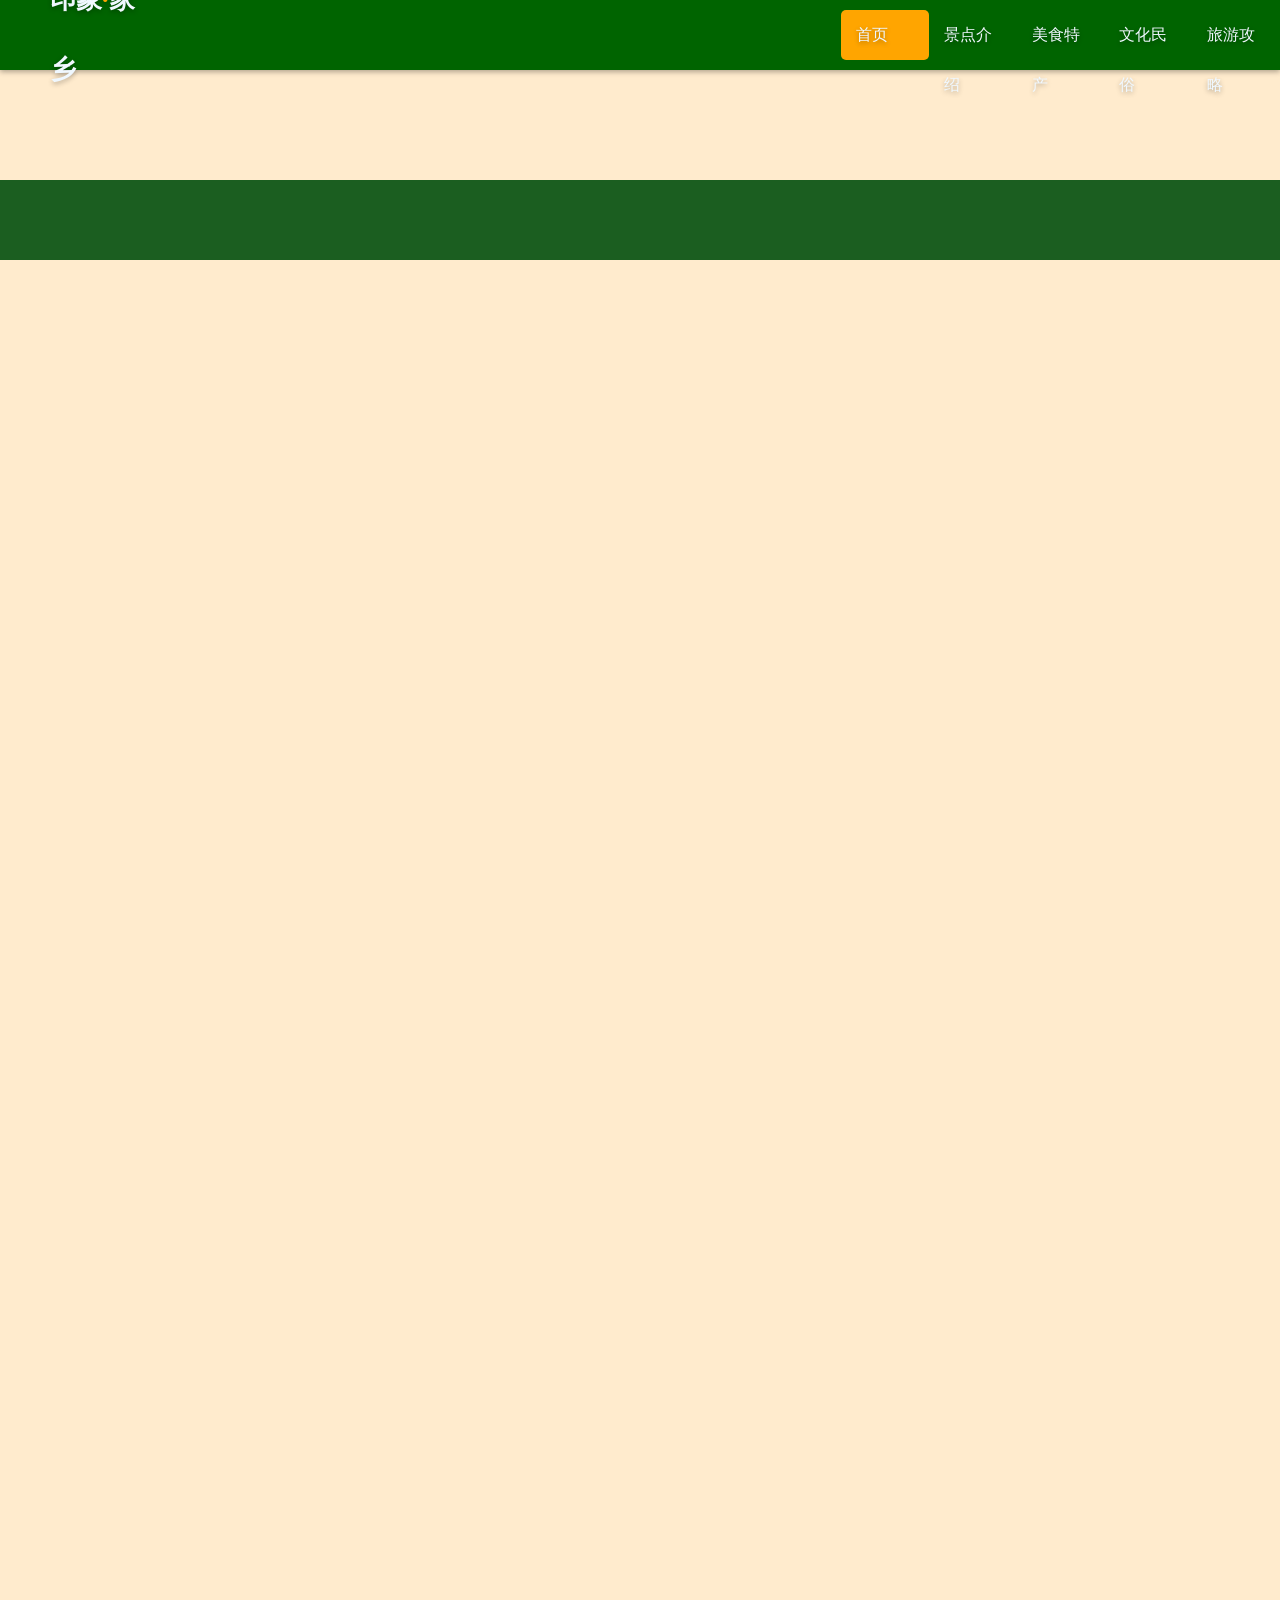
==== attractions.html @ 5d6b2a7b "初始提交：HTML实训项目" ====
<!DOCTYPE html>
<html lang="zh-CN">
<head>
    <meta charset="UTF-8">
    <title>我的家乡</title>
    <link rel="stylesheet" type="text/css" href="./css/css.css">
</head>
<body>
    <header id="header">
        <div class="nav">
            <div class="logo"><span>印象</span><span class="dot">·</span><span>家乡</span></div>
            <a href="index.html" class="nav_font1">首页</a>
            <a href="attractions.html" class="nav_font">景点介绍</a>
            <a href="food.html" class="nav_font">美食特产</a>
            <a href="culture.html" class="nav_font">文化民俗</a>
            <a href="travel.html" class="nav_font">旅游攻略</a>
        </div>
    </header>

    <main>
        <section id="banner">
        </section>

        <section class="intro">
        </section>

        <section class="scenic">
        </section>

        <section class="food">
        </section>
    </main>

    <footer id="footer">
    </footer>

    <script src="./JavaScript/js.js"></script>
</body>
</html>
---- css/css.css ----
body{
    margin: 0;
    padding: 0;
    height: 2700px;
    overflow: auto;
    background-color: blanchedalmond;
}
a {
    color: inherit;
}

.nav{
    display: flex;
    align-items: center;
    width: 100%;
    height: 70px;
    background-color: darkgreen;
    box-shadow: 0 2px 5px rgba(0,0,0,0.3);
    position: fixed;
    top: 0;
    left: 0;
    z-index: 9999;
}
.dot{
    color: orange;
}
.logo{
    padding: 0 50px;
    line-height: 70px;
    color: aliceblue;
    font-size: 26px;
    font-weight: 700;
    text-shadow: 0 2px 5px rgba(0,0,0,0.3);
}
.nav_font{
    text-shadow:0 2px 5px rgba(0,0,0,0.3) ;
    width: 70px;
    height: 50px;
    color: aliceblue;
    font-size: 16px;
    text-decoration: none;
    padding: 0 15px;
    line-height: 50px;
    border: 1px solid none;
    border-radius: 5px;
    transition-property: all;
    transition-duration: 0.5s;
}
.nav_font1{
    text-shadow:0 2px 5px rgba(0,0,0,0.3) ;
    width: 70px;
    height: 50px;
    background-color: orange;
    color: aliceblue;
    font-size: 16px;
    text-decoration: none;
    padding: 0 15px;
    margin-left: 650px;
    line-height: 50px;
    border: 1px solid none;
    border-radius: 5px;
}
.nav_font:hover{
    background-color: orange;
}
main{
    padding-top: 70px;
}
.banner{
    margin-top: 15px;
    height: 500px;
    width: 100%;
    position: relative;
    background-image:url("../img/图1.jpg");
    background-repeat: no-repeat;
    background-size: cover;
    background-position: center;
    display: flex;
    justify-content: center;
    align-items: center;
}

.img_font1{
    font-size: 60px;
    color: white;
    text-shadow:2px 2px 4px rgba(0,0,0,0.5);
}
.img_font2{
    font-size: 30px;
    color: white;
    margin-top: 5px;
    text-shadow:2px 2px 4px rgba(0,0,0,0.5);
}
.intro {
    display: flex;
    gap: 40px;
    align-items: center;
    max-width: 1200px;
    margin: 50px auto;
    padding: 0 20px;
}
.intro-img {
    flex: 1;
}
.intro-img img {
    width: 100%;
    border-radius: 10px;
}
.intro-text {
    flex: 1;
}
.intro-text h2 {
    font-size: 28px;
    color: darkgreen;
    margin-bottom: 20px;
}
.intro-text p {
    font-size: 16px;
    line-height: 1.8;
    color: #555;
    margin-bottom: 15px;
}
.scenic{
    color: darkgreen;
    line-height: 10px;
    text-align: center;
    font-size: 28px;
    font-weight: 700;
}
.fufu{
    color: orange;
}
.scenic_font{
    font-size: 15px;
    color: #555;
}
.cards {
    display: flex;
    gap: 30px;
    max-width: 1200px;
    margin: 50px auto;
    padding: 0 20px;
}
.card {
    flex: 1;
    background: white;
    border-radius: 10px;
    overflow: hidden;
    box-shadow: 0 2px 10px rgba(0,0,0,0.1);
    line-height: 20px;
}
.card img {
    width: 100%;
    height: 200px;
    object-fit: cover;
}
.card h3 {
    padding: 15px;
    color: darkgreen;
}
.card p {
    padding: 0 15px 15px;
    color: #666;
    font-size: 14px;
}
.food{
    color: darkgreen;
    line-height: 10px;
    text-align: center;
    font-size: 28px;
    font-weight: 700;
}
.fufu{
    color: orange;
}
.food_font{
    font-size: 15px;
    color: #555;
}
#footer{
    background: #1B5E20;
    color: white;
    padding: 40px 5%;
    margin-top: 60px;
}
.footer-content{
    max-width: 1200px;
    margin: 0 auto;
    display: flex;
    gap: 40px;
}
.footer-section{
    flex: 1;
}
.footer-section h3{
    color: orange;
    margin-bottom: 20px;
    font-size: 18px;
}
.footer-section p,
.footer-section li{
    color: #ccc;
    line-height: 2;
}
.footer-section a{
    color: #ccc;
    text-decoration: none;
}
.footer-section a:hover{
    color: orange;
}
.footer-bottom{
    text-align: center;
    padding-top: 20px;
    border-top: 1px solid #2E7D32;
    margin-top: 30px;
    color: #999;
}
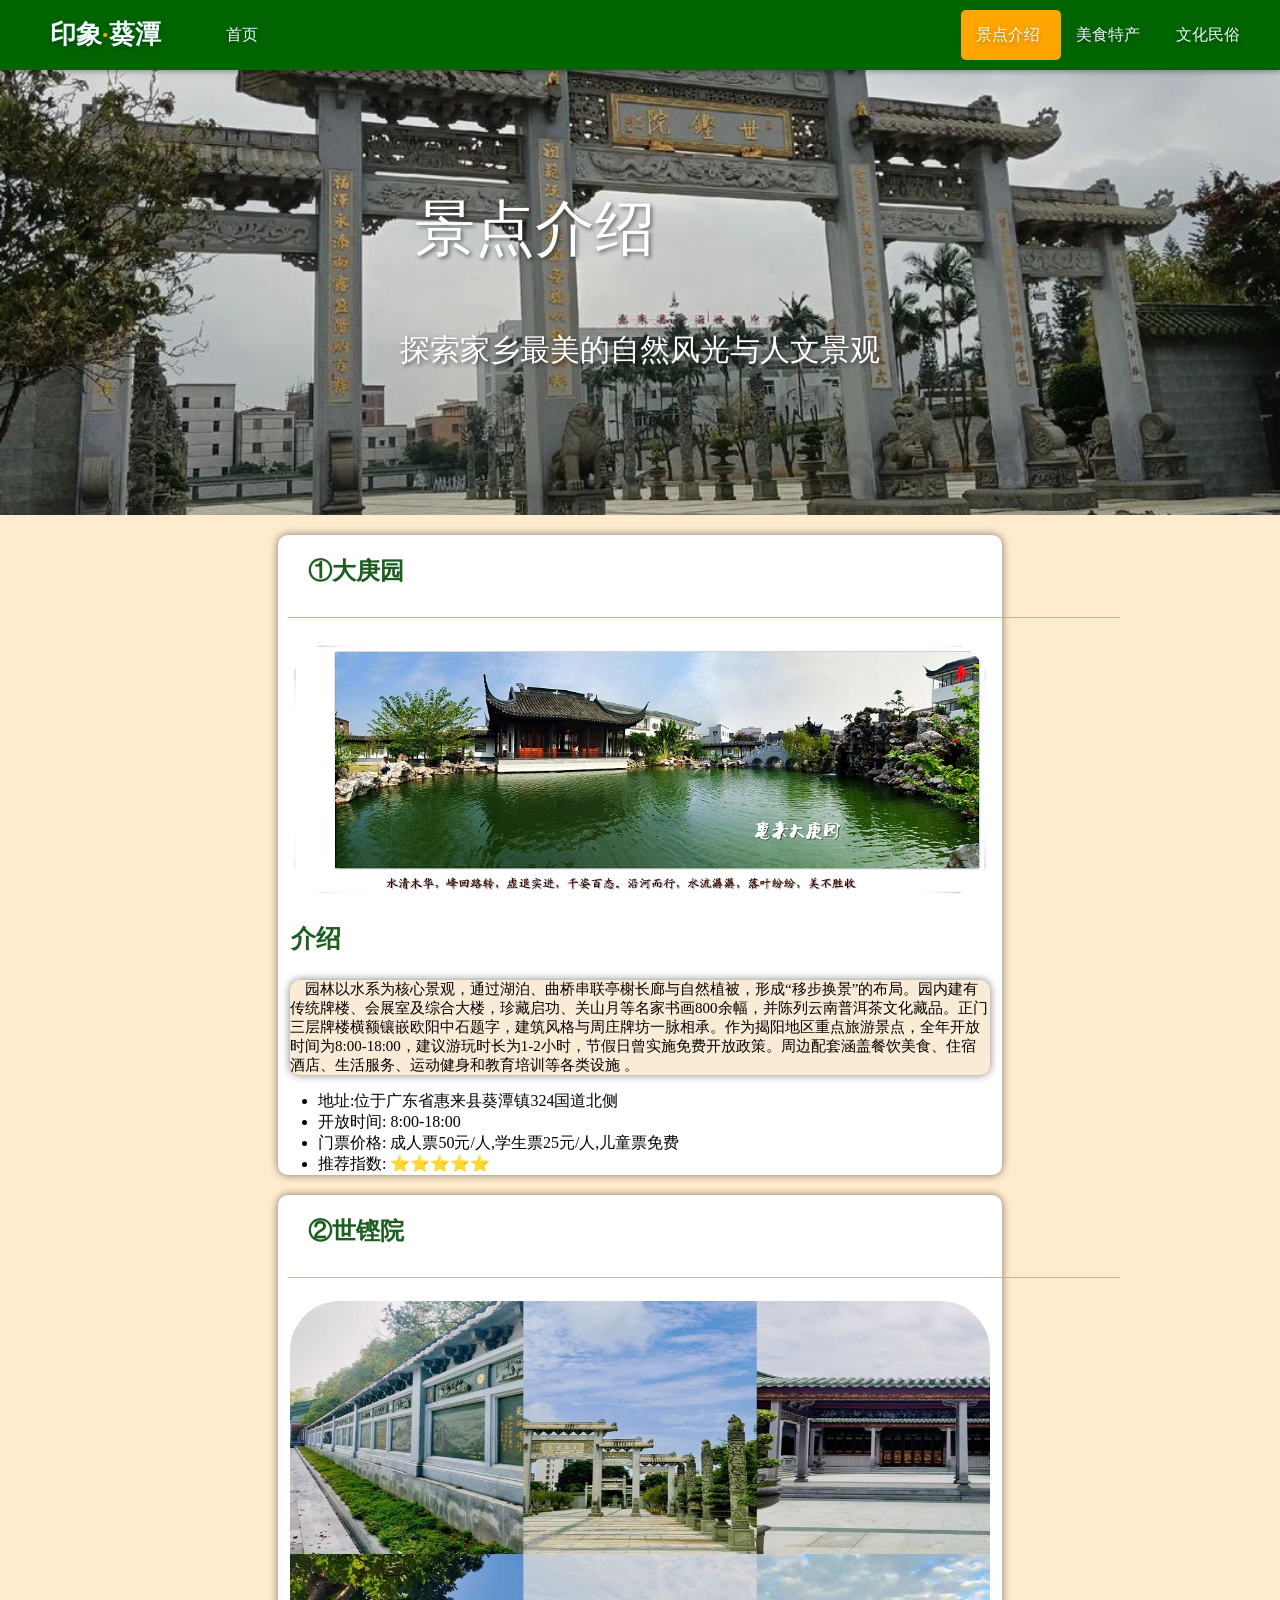
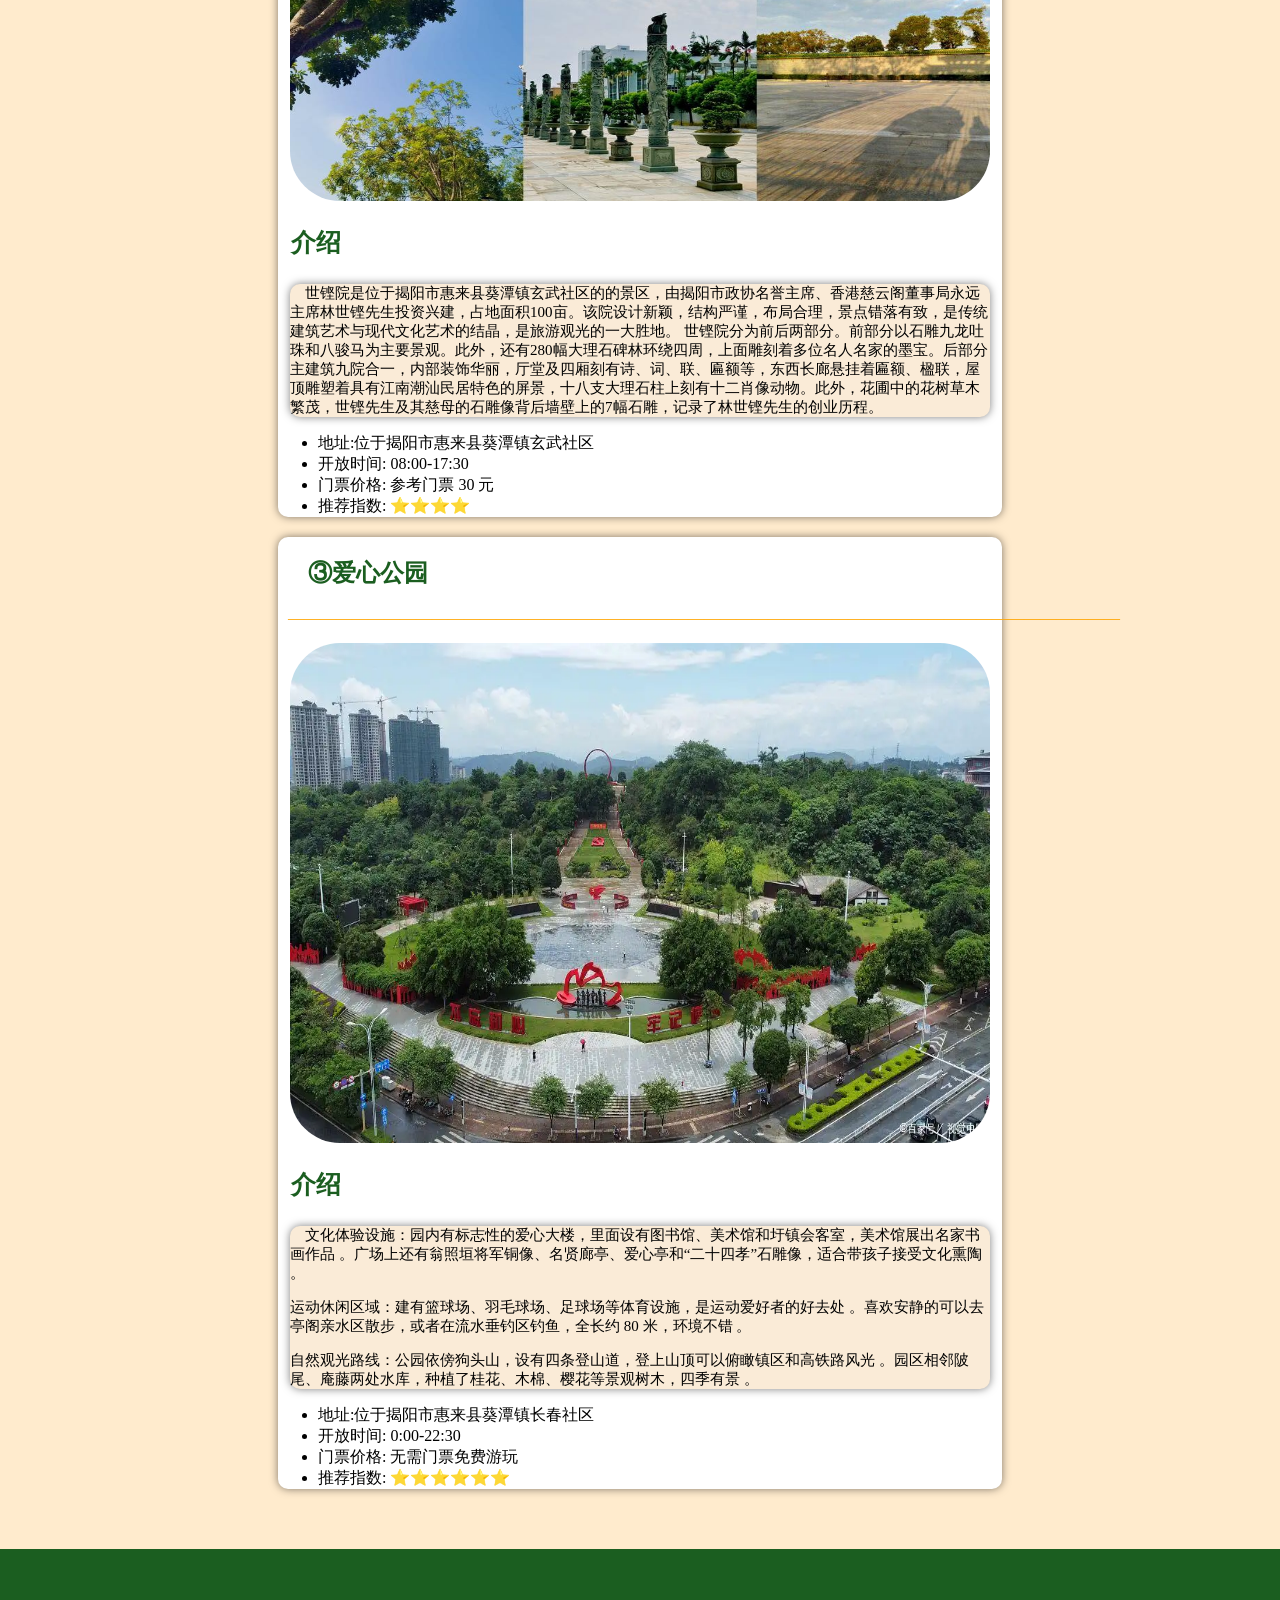
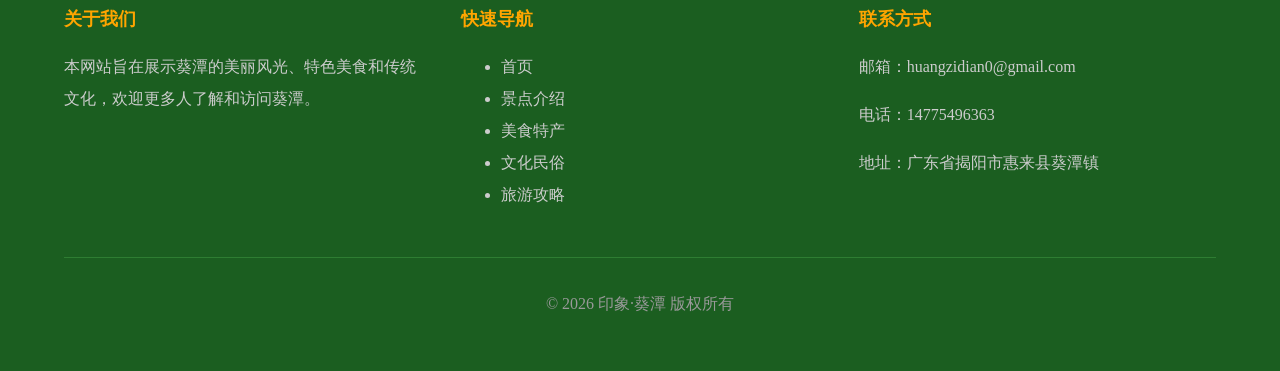
==== commit a0ed05dd: "Final commit: 项目完成" ====
--- a/attractions.html
+++ b/attractions.html
@@ -3,37 +3,135 @@
 <head>
     <meta charset="UTF-8">
     <title>我的家乡</title>
-    <link rel="stylesheet" type="text/css" href="./css/css.css">
+    <link rel="stylesheet" type="text/css" href="./css/css2.css">
 </head>
 <body>
     <header id="header">
         <div class="nav">
-            <div class="logo"><span>印象</span><span class="dot">·</span><span>家乡</span></div>
-            <a href="index.html" class="nav_font1">首页</a>
-            <a href="attractions.html" class="nav_font">景点介绍</a>
+            <div class="logo"><span><a href="index.html">印象</a></span><span class="dot"><a href="index.html">·</a></span><span><a href="index.html">葵潭</a></span></div>
+            <a href="index.html" class="nav_font">首页</a>
+            <a href="attractions.html" class="nav_font1">景点介绍</a>
             <a href="food.html" class="nav_font">美食特产</a>
             <a href="culture.html" class="nav_font">文化民俗</a>
-            <a href="travel.html" class="nav_font">旅游攻略</a>
+            
         </div>
     </header>
 
     <main>
-        <section id="banner">
+        <section id="banner" class="banner">
+            <div>
+                <p class="img_font1">&nbsp;景点介绍</p>
+                <p class="img_font2">探索家乡最美的自然风光与人文景观</p>
+            </div>
+            
         </section>
 
-        <section class="intro">
+        <section class="box">
+            <div class="box1">
+                <h1>①大庚园</h1>
+                <p class="dot1">————————————————————————————————————————————————————</p>
+            <div >
+                <img src="./img/大园2.jpg" alt="photo" class="img_1">
+            </div>
+            <div>
+                <p class="font">&nbsp;&nbsp;介绍</p>
+                <div class="font_1">
+                    &nbsp;&nbsp;&nbsp;&nbsp;园林以水系为核心景观，通过湖泊、曲桥串联亭榭长廊与自然植被，形成“移步换景”的布局。园内建有传统牌楼、会展室及综合大楼，珍藏启功、关山月等名家书画800余幅，并陈列云南普洱茶文化藏品。正门三层牌楼横额镶嵌欧阳中石题字，建筑风格与周庄牌坊一脉相承。作为揭阳地区重点旅游景点，全年开放时间为8:00-18:00，建议游玩时长为1-2小时，节假日曾实施免费开放政策。周边配套涵盖餐饮美食、住宿酒店、生活服务、运动健身和教育培训等各类设施 。
+                </div>
+            <div>
+                <ul>
+                    <li>地址:位于广东省惠来县葵潭镇324国道北侧</li>
+                    <li>开放时间: 8:00-18:00</li>
+                    <li>门票价格: 成人票50元/人,学生票25元/人,儿童票免费</li>
+                    <li>推荐指数: ⭐⭐⭐⭐⭐</li>
+                </ul>
+            </div>
+
+            </div>
         </section>
 
-        <section class="scenic">
+        <section class="box">
+            <div class="box1">
+                <h1>②世铿院</h1>
+                <p class="dot1">————————————————————————————————————————————————————</p>
+            <div >
+                <img src="./img/世2.jpg" alt="photo" class="img_2">
+            </div>
+            <div>
+                <p class="font">&nbsp;&nbsp;介绍</p>
+                <div class="font_1">
+                    &nbsp;&nbsp;&nbsp;&nbsp;世铿院是位于揭阳市惠来县葵潭镇玄武社区的的景区，由揭阳市政协名誉主席、香港慈云阁董事局永远主席林世铿先生投资兴建，占地面积100亩。该院设计新颖，结构严谨，布局合理，景点错落有致，是传统建筑艺术与现代文化艺术的结晶，是旅游观光的一大胜地。
+                    世铿院分为前后两部分。前部分以石雕九龙吐珠和八骏马为主要景观。此外，还有280幅大理石碑林环绕四周，上面雕刻着多位名人名家的墨宝。后部分主建筑九院合一，内部装饰华丽，厅堂及四厢刻有诗、词、联、匾额等，东西长廊悬挂着匾额、楹联，屋顶雕塑着具有江南潮汕民居特色的屏景，十八支大理石柱上刻有十二肖像动物。此外，花圃中的花树草木繁茂，世铿先生及其慈母的石雕像背后墙壁上的7幅石雕，记录了林世铿先生的创业历程。
+                </div>
+            <div>
+                <ul>
+                    <li>地址:位于揭阳市惠来县葵潭镇玄武社区</li>
+                    <li>开放时间: 08:00-17:30‌ </li>
+                    <li>门票价格: 参考门票 30 元</li>
+                    <li>推荐指数: ⭐⭐⭐⭐</li>
+                </ul>
+            </div>
+
+            </div>
         </section>
 
-        <section class="food">
+        <section class="box">
+            <div class="box1">
+                <h1>③爱心公园</h1>
+                <p class="dot1">————————————————————————————————————————————————————</p>
+            <div >
+                <img src="./img/爱心2.webp" alt="photo" class="img_2">
+            </div>
+            <div>
+                <p class="font">&nbsp;&nbsp;介绍</p>
+                <div class="font_1">
+                    <p>&nbsp;&nbsp;&nbsp;&nbsp;文化体验设施‌：园内有标志性的爱心大楼，里面设有图书馆、美术馆和圩镇会客室，美术馆展出名家书画作品 。广场上还有翁照垣将军铜像、名贤廊亭、爱心亭和“二十四孝”石雕像，适合带孩子接受文化熏陶 。</p>
+                            <p>‌运动休闲区域‌：建有篮球场、羽毛球场、足球场等体育设施，是运动爱好者的好去处 。喜欢安静的可以去亭阁亲水区散步，或者在流水垂钓区钓鱼，全长约 80 米，环境不错 。</p>
+                            <p>‌自然观光路线‌：公园依傍狗头山，设有四条登山道，登上山顶可以俯瞰镇区和高铁路风光 。园区相邻陂尾、庵藤两处水库，种植了桂花、木棉、樱花等景观树木，四季有景 。‌‌‌</p>
+                </div>
+            <div>
+                <ul>
+                    <li>地址:位于揭阳市惠来县葵潭镇长春社区‌</li>
+                    <li>开放时间: 0:00-22:30‌ </li>
+                    <li>门票价格: 无需门票免费游玩</li>
+                    <li>推荐指数: ⭐⭐⭐⭐⭐⭐</li>
+                </ul>
+            </div>
+            </div>
         </section>
+
+        
     </main>
 
     <footer id="footer">
+        <div class="footer-content">
+            <div class="footer-section">
+                <h3>关于我们</h3>
+                <p>本网站旨在展示葵潭的美丽风光、特色美食和传统文化，欢迎更多人了解和访问葵潭。</p>
+            </div>
+            <div class="footer-section">
+                <h3>快速导航</h3>
+                <ul>
+                    <li><a href="index.html">首页</a></li>
+                    <li><a href="attractions.html">景点介绍</a></li>
+                    <li><a href="food.html">美食特产</a></li>
+                    <li><a href="culture.html">文化民俗</a></li>
+                    <li><a href="travel.html">旅游攻略</a></li>
+                </ul>
+            </div>
+            <div class="footer-section">
+                <h3>联系方式</h3>
+                <p>邮箱：huangzidian0@gmail.com</p>
+                <p>电话：14775496363</p>
+                <p>地址：广东省揭阳市惠来县葵潭镇</p>
+            </div>
+        </div>
+        <div class="footer-bottom">
+            <p>&copy; 2026 印象·葵潭 版权所有</p>
+        </div>
     </footer>
+    
 
-    <script src="./JavaScript/js.js"></script>
+    <script src="#"></script>
 </body>
 </html>
--- a/css/css2.css
+++ b/css/css2.css
@@ -0,0 +1,180 @@
+body{
+    margin: 0;
+    padding: 0;
+    height: auto;
+    overflow: auto;
+    background-color: blanchedalmond;
+}
+a {
+    color: inherit;
+    text-decoration: none;
+}
+.nav{
+    display: flex;
+    align-items: center;
+    width: 100%;
+    height: 70px;
+    background-color: darkgreen;
+    box-shadow: 0 2px 5px rgba(0,0,0,0.3);
+    position: fixed;
+    top: 0;
+    left: 0;
+    z-index: 9999;
+}
+.dot{
+    color: orange;
+}
+.logo{
+    padding: 0 50px;
+    line-height: 70px;
+    color: aliceblue;
+    font-size: 26px;
+    font-weight: 700;
+    text-shadow: 0 2px 5px rgba(0,0,0,0.3);
+}
+.nav_font{
+    text-shadow:0 2px 5px rgba(0,0,0,0.3) ;
+    width: 70px;
+    height: 50px;
+    color: aliceblue;
+    font-size: 16px;
+    text-decoration: none;
+    padding: 0 15px;
+    line-height: 50px;
+    border: 1px solid none;
+    border-radius: 5px;
+    transition-property: all;
+    transition-duration: 0.5s;
+}
+.nav_font1{
+    text-shadow:0 2px 5px rgba(0,0,0,0.3) ;
+    width: 70px;
+    height: 50px;
+    background-color: orange;
+    color: aliceblue;
+    font-size: 16px;
+    text-decoration: none;
+    padding: 0 15px;
+    margin-left: 650px;
+    line-height: 50px;
+    border: 1px solid none;
+    border-radius: 5px;
+}
+.nav_font:hover{
+    background-color: orange;
+}
+.banner{
+    margin-top: 15px;
+    height: 500px;
+    width: 100%;
+    position: relative;
+    background-image:url("../img/世.jpg");
+    background-repeat: no-repeat;
+    background-size: cover;
+    background-position: center;
+    display: flex;
+    justify-content: center;
+    align-items: center;
+}
+
+.img_font1{
+    font-size: 60px;
+    color: white;
+    text-shadow:2px 2px 4px rgba(0,0,0,0.5);
+}
+.img_font2{
+    font-size: 30px;
+    color: white;
+    margin-top: 5px;
+    text-shadow:2px 2px 4px rgba(0,0,0,0.5);
+}
+
+.dot1{
+    color: orange;
+    padding-left: 10px;
+}
+.box{
+    margin: 0 auto;
+    height: auto;
+    width:  724px;
+    background-color: white;
+    box-shadow:0px 0px 8px rgba(0,0,0,0.5);
+    border: 0 solid white;
+    border-radius: 10px;
+}
+.box1 h1{
+    padding-left: 30px;
+    padding-top: 20px;
+    color: #1B5E20;
+}
+.img_1{
+    display: block;
+    margin: 0 auto;
+    width: 700px;
+    border-radius: 50px;
+}
+.img_2{
+    display: block;
+    margin: 0 auto;
+    width: 700px;
+    height: 500px;
+    border-radius: 50px;
+}
+.font{
+    color: #1B5E20;
+    font-size: 25px;
+    font-weight: 700;
+}
+.font_1{
+    margin: 0 auto;
+    width: 700px;
+    height: auto;
+    font-size: 15px;
+    border: 0px solid #999;
+    border-radius: 10px;
+    background-color: antiquewhite;
+    box-shadow: 0px 0px 8px rgba(0,0,0,0.5);
+}
+
+
+
+
+#footer{
+    background: #1B5E20;
+    color: white;
+    padding: 40px 5%;
+    margin-top: 60px;
+}
+.footer-content{
+    max-width: 1200px;
+    margin: 0 auto;
+    display: flex;
+    gap: 40px;
+}
+.footer-section{
+    flex: 1;
+}
+.footer-section h3{
+    color: orange;
+    margin-bottom: 20px;
+    font-size: 18px;
+}
+.footer-section p,
+.footer-section li{
+    color: #ccc;
+    line-height: 2;
+}
+.footer-section a{
+    color: #ccc;
+    text-decoration: none;
+}
+.footer-section a:hover{
+    color: orange;
+}
+.footer-bottom{
+    text-align: center;
+    padding-top: 20px;
+    border-top: 1px solid #2E7D32;
+    margin-top: 30px;
+    color: #999;
+}
